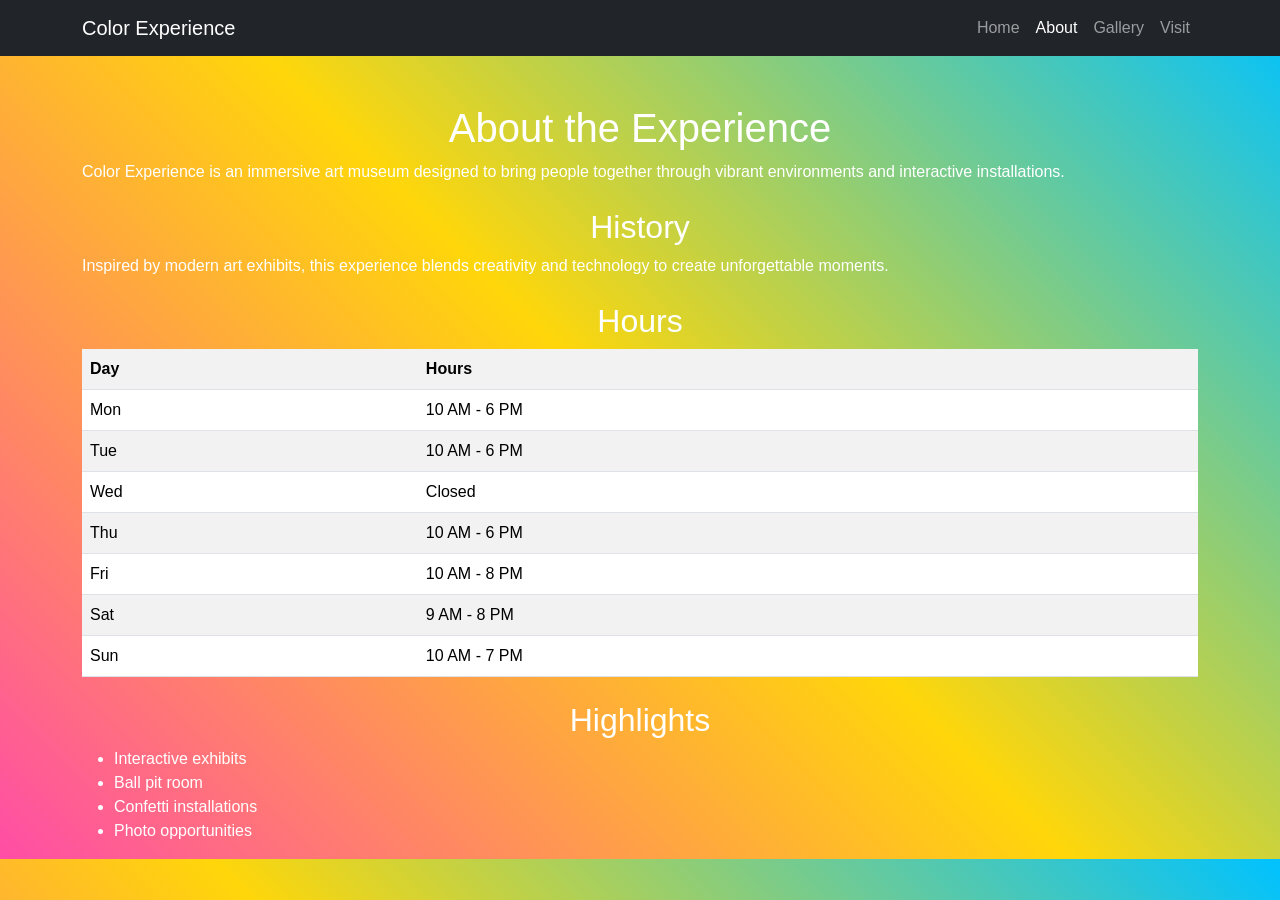
==== about.html @ ed063716 "Initial take" ====
<!DOCTYPE html>
<html lang="en">
<head>
  <meta charset="UTF-8">
  <meta name="viewport" content="width=device-width, initial-scale=1">
  <title>About</title>

  <link href="https://cdn.jsdelivr.net/npm/bootstrap@5.3.0/dist/css/bootstrap.min.css" rel="stylesheet">
  <link rel="stylesheet" href="style.css">
</head>

<body>

<!-- NAVBAR (same as index) -->
<nav class="navbar navbar-expand-lg navbar-dark bg-dark">
  <div class="container">
    <a class="navbar-brand" href="index.html">Color Experience</a>
    <button class="navbar-toggler" data-bs-toggle="collapse" data-bs-target="#navMenu">
      <span class="navbar-toggler-icon"></span>
    </button>

    <div class="collapse navbar-collapse" id="navMenu">
      <ul class="navbar-nav ms-auto">
        <li class="nav-item"><a class="nav-link" href="index.html">Home</a></li>
        <li class="nav-item"><a class="nav-link active" href="about.html">About</a></li>
        <li class="nav-item"><a class="nav-link" href="gallery.html">Gallery</a></li>
        <li class="nav-item"><a class="nav-link" href="visit.html">Visit</a></li>
      </ul>
    </div>
  </div>
</nav>

<!-- CONTENT -->
<div class="container mt-5">

  <h1>About the Experience</h1>

  <p>
    Color Experience is an immersive art museum designed to bring people together
    through vibrant environments and interactive installations.
  </p>

  <h2 class="mt-4">History</h2>
  <p>
    Inspired by modern art exhibits, this experience blends creativity and technology
    to create unforgettable moments.
  </p>

  <h2 class="mt-4">Hours</h2>

  <table class="table table-striped">
    <tr><th>Day</th><th>Hours</th></tr>
    <tr><td>Mon</td><td>10 AM - 6 PM</td></tr>
    <tr><td>Tue</td><td>10 AM - 6 PM</td></tr>
    <tr><td>Wed</td><td>Closed</td></tr>
    <tr><td>Thu</td><td>10 AM - 6 PM</td></tr>
    <tr><td>Fri</td><td>10 AM - 8 PM</td></tr>
    <tr><td>Sat</td><td>9 AM - 8 PM</td></tr>
    <tr><td>Sun</td><td>10 AM - 7 PM</td></tr>
  </table>

  <h2 class="mt-4">Highlights</h2>
  <ul>
    <li>Interactive exhibits</li>
    <li>Ball pit room</li>
    <li>Confetti installations</li>
    <li>Photo opportunities</li>
  </ul>

</div>

<script src="https://cdn.jsdelivr.net/npm/bootstrap@5.3.0/dist/js/bootstrap.bundle.min.js"></script>
</body>
</html>
---- style.css ----
body {
  background: linear-gradient(45deg, #ff4da6, #ffd60a, #00c2ff);
  color: white;
  font-family: Arial, sans-serif;
}

h1, h2, h3 {
  text-align: center;
}

.card {
  transition: transform 0.3s;
}

.card:hover {
  transform: scale(1.05);
}
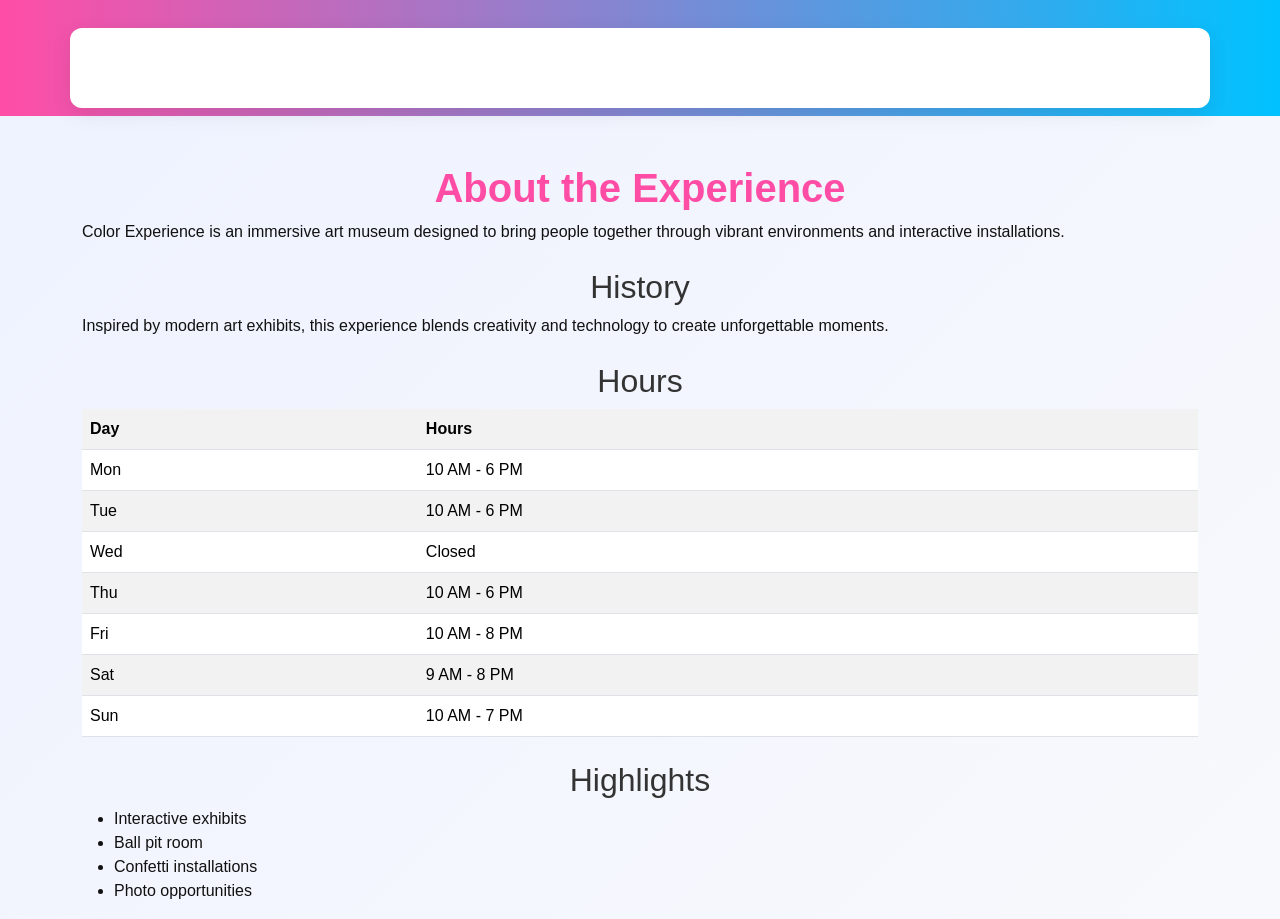
==== commit 2f2657a4: "content box" ====
--- a/about.html
+++ b/about.html
@@ -13,7 +13,7 @@
 
 <!-- NAVBAR (same as index) -->
 <nav class="navbar navbar-expand-lg navbar-dark bg-dark">
-  <div class="container">
+  <div class="container content-box">
     <a class="navbar-brand" href="index.html">Color Experience</a>
     <button class="navbar-toggler" data-bs-toggle="collapse" data-bs-target="#navMenu">
       <span class="navbar-toggler-icon"></span>
--- a/style.css
+++ b/style.css
@@ -1,17 +1,79 @@
+/* =========================
+   GLOBAL BACKGROUND
+========================= */
 body {
-  background: linear-gradient(45deg, #ff4da6, #ffd60a, #00c2ff);
-  color: white;
+  background: linear-gradient(135deg, #eef2ff, #f7f9fc) !important;
   font-family: Arial, sans-serif;
+  margin: 0;
+  padding: 0;
 }
 
-h1, h2, h3 {
+/* =========================
+   FORCE TEXT VISIBILITY (CRITICAL FIX)
+========================= */
+body, p, h1, h2, h3, h4, h5, li, span, a {
+  color: #111 !important;
+}
+
+/* =========================
+   NAVBAR
+========================= */
+.navbar {
+  background: linear-gradient(90deg, #ff4da6, #00c2ff) !important;
+}
+
+.navbar .nav-link,
+.navbar-brand {
+  color: white !important;
+}
+
+/* =========================
+   CONTENT BOX
+========================= */
+.content-box {
+  background: white;
+  padding: 20px;
+  border-radius: 12px;
+  margin-top: 20px;
+  box-shadow: 0 6px 20px rgba(0,0,0,0.08);
+}
+
+/* =========================
+   HEADINGS
+========================= */
+h1 {
+  color: #ff4da6 !important;
+  text-align: center;
+  font-weight: 800;
+}
+
+h2, h3 {
+  color: #333 !important;
   text-align: center;
 }
 
+/* =========================
+   CARDS
+========================= */
 .card {
-  transition: transform 0.3s;
+  border: none;
+  border-radius: 12px;
+  overflow: hidden;
 }
 
-.card:hover {
-  transform: scale(1.05);
+.card img {
+  height: 220px;
+  object-fit: cover;
+}
+
+/* =========================
+   BUTTONS
+========================= */
+.btn-primary {
+  background: #00c2ff !important;
+  border: none;
+}
+
+.btn-primary:hover {
+  background: #0096c7 !important;
 }
